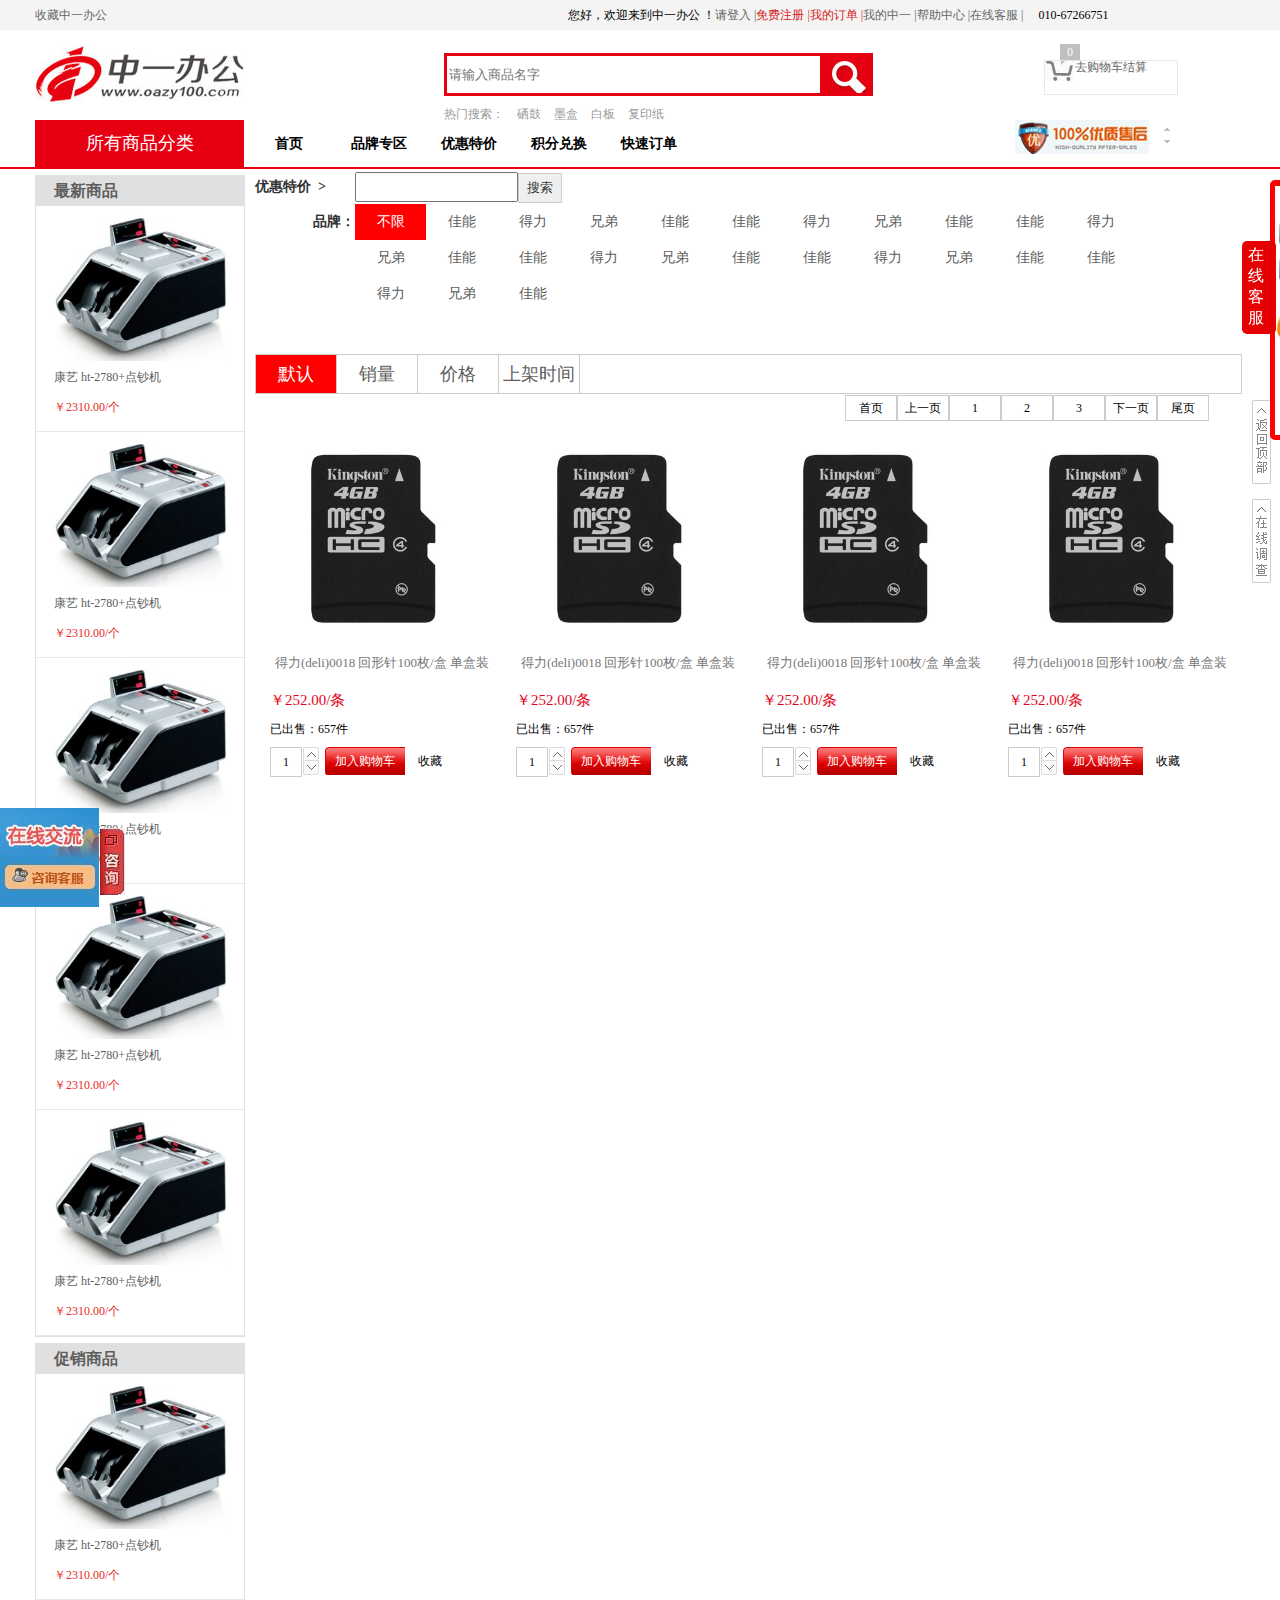
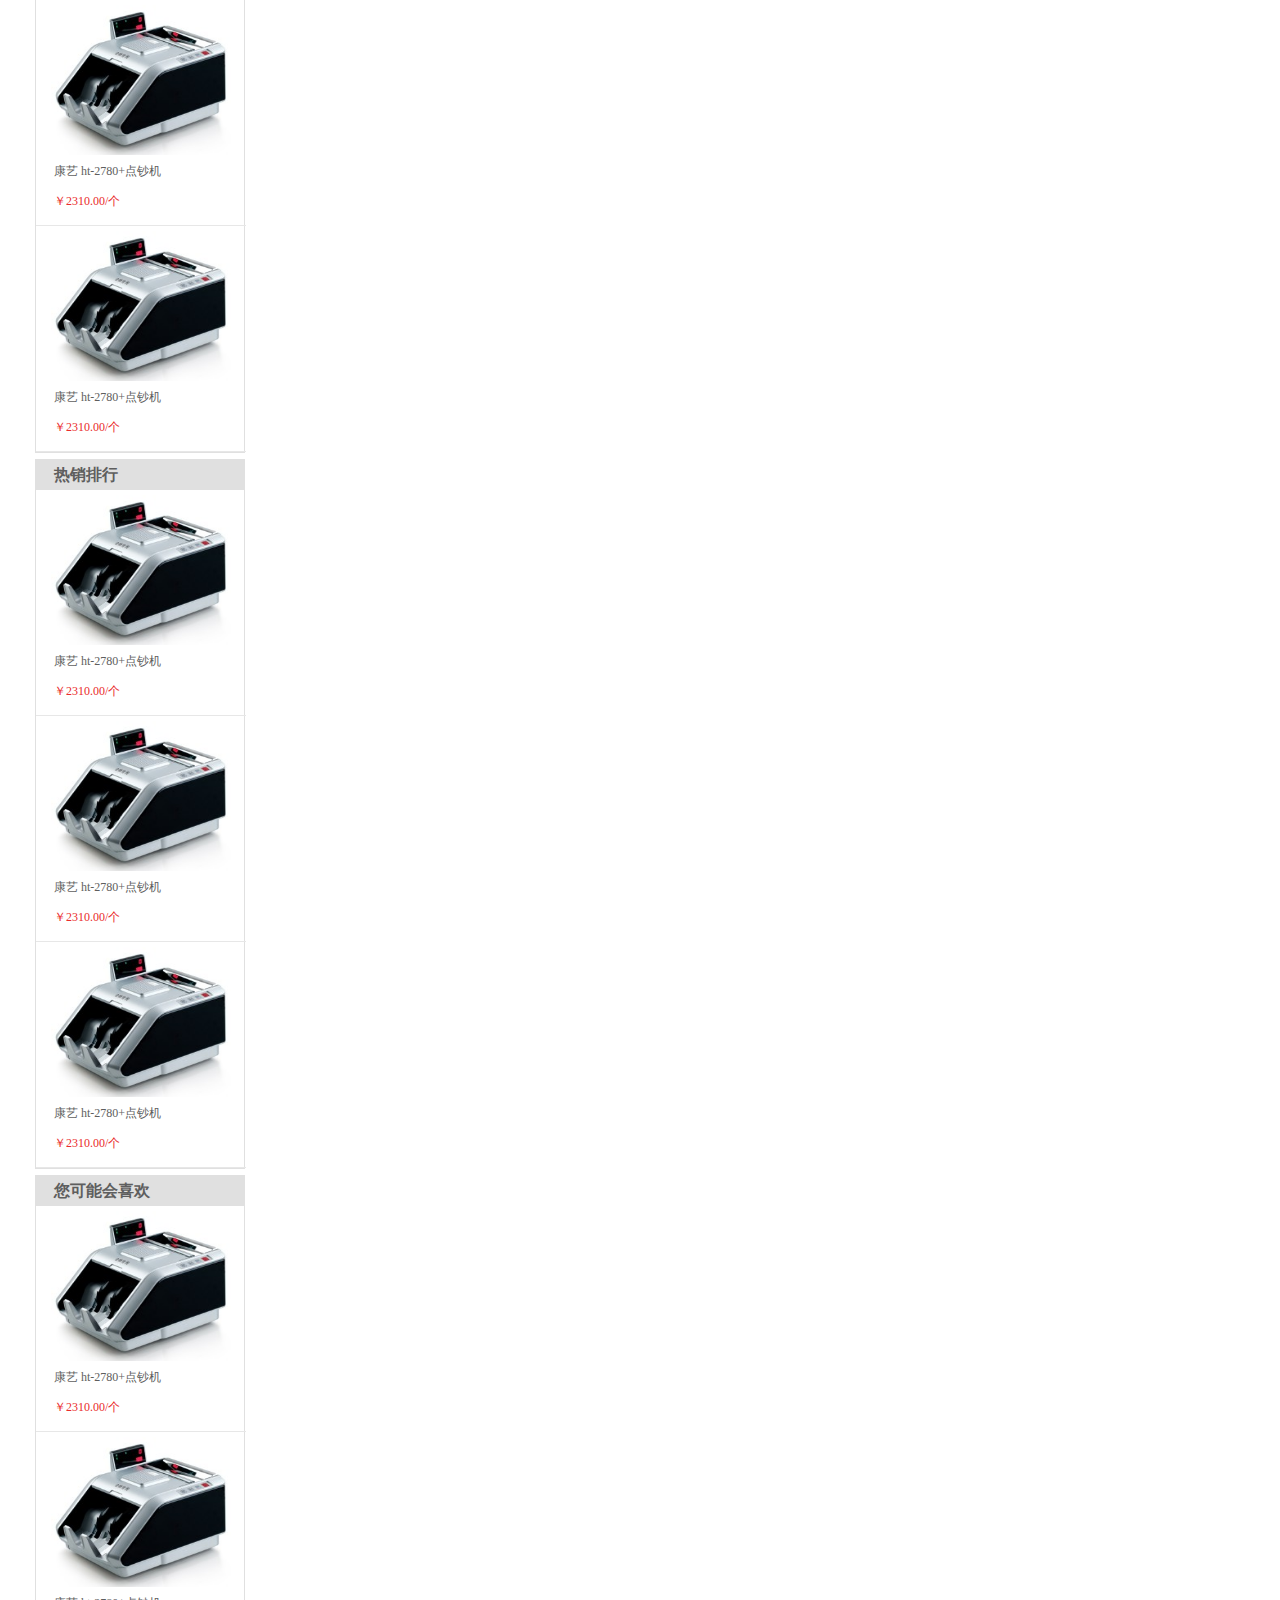
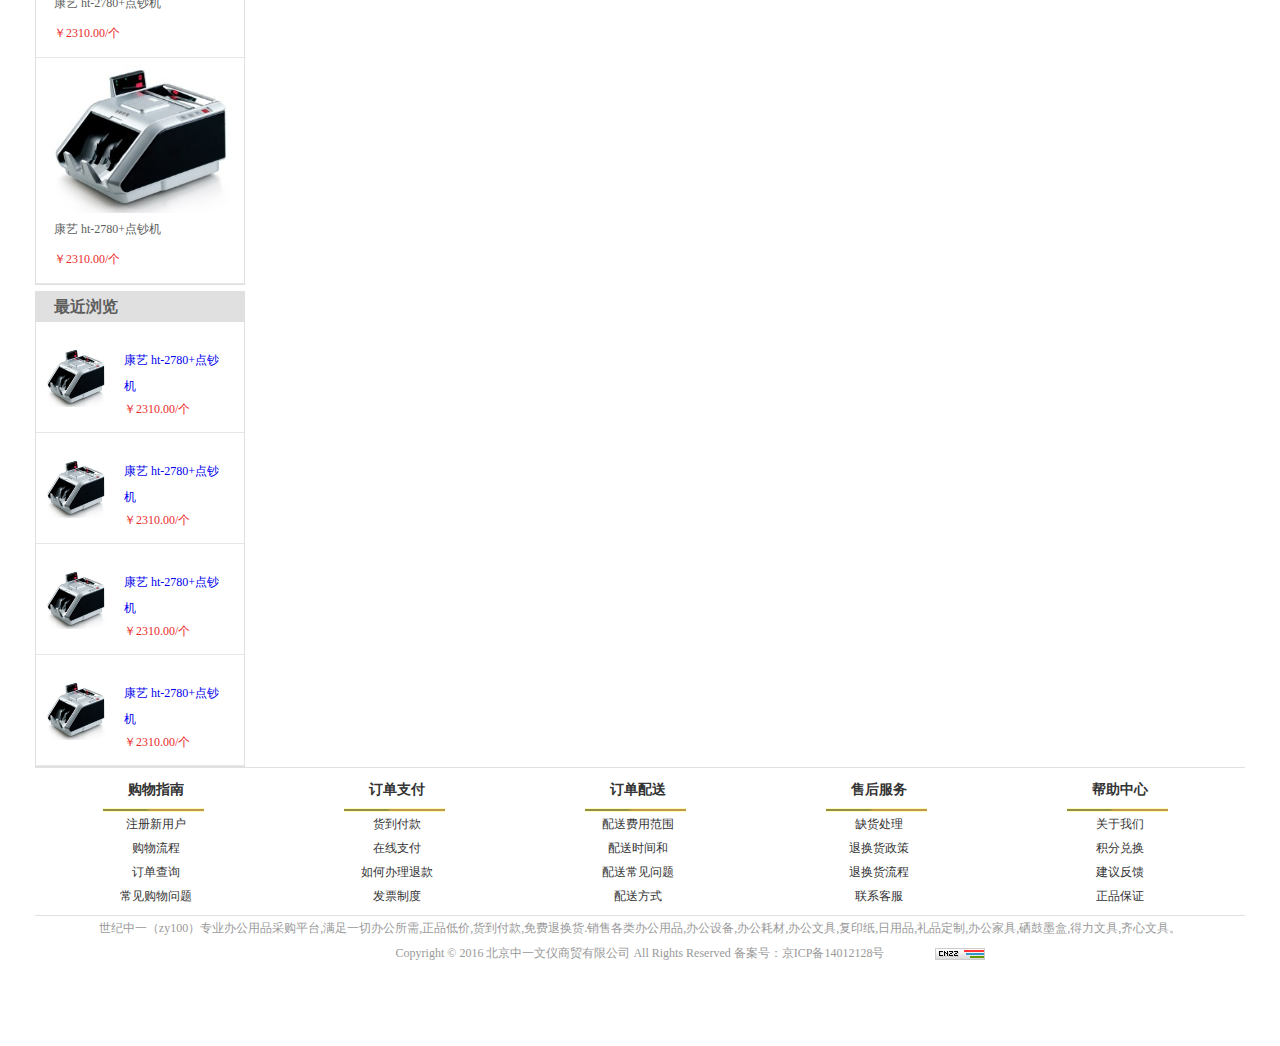
==== src/html/liebiao.html @ 67a82656 "列表页懒加载没写好" ====
<!DOCTYPE html>
<html>
<head>
	<meta charset="UTF-8">
	<title>列表页</title>
	<link rel="stylesheet" type="text/css" href="../css/reset.css"/>
	<link rel="stylesheet" type="text/css" href="../css/liebiao2.css"/>
	
	<link rel="stylesheet" type="text/css" href="../css/commom1.css"/>
	<script src="../js/jquery-1.12.0.js"></script>

	<script src="../js/commom1.js"></script>
	<script src="../js/liebiao2.js"></script>

</head>
<body>
<div class="box1">
	<div class="top">
		<div class="top-left">
			<a href="#">收藏中一办公</a>
		</div>
		<div class="top-right">
			<span>您好，欢迎来到中一办公&nbsp;！</span>
			<div id="dengru">
				<a href="dengru.html">请登入&nbsp;|</a>
				<a class="aa" href="register.html">免费注册&nbsp;|</a>
				<a class="aa" href="#">我的订单&nbsp;|</a>
				<a href="#">我的中一&nbsp;|</a>
				<a href="#">帮助中心&nbsp;|</a>
				<a href="#">在线客服&nbsp;|</a>
				<span>010-67266751</span>
			</div>
		</div>
	</div>
</div>

	<!--头部--hearder = logo + search-->
<div class="box2">
	<div class="header">
		<div class="logo">
			<a href="#"><img src="../img/zy100.com/logo.jpg"/></a>
		</div>
		<div class="serach">
			<div class="serach-input">
				<input type="text" placeholder="请输入商品名字" id="seracher"  />
				<input type="submit" class="serachBtn" value=""/>
				<p>
					热门搜索：
					<a href="#">硒鼓</a>
					<a href="#">墨盒</a>
					<a href="#">白板</a>
					<a href="#">复印纸</a>
				</p>
			</div>
			<div class="car">
				<a href="#">去购物车结算</a>
				<span class="num">0</span>
			</div>
		</div>
	</div>
	
	<div class="daohang">
			<span class="feilei">所有商品分类</span>
			<div class="shouye">
				<ul>
					<li><a href="../index.html">首页</a></li>
					<li><a href="#">品牌专区</a></li>
					<li><a href="liebiao.html">优惠特价</a></li>
					<li><a href="#">积分兑换</a></li>
					<li><a href="#">快速订单</a></li>
				</ul>
			</div>
			<div class="lunbo">
				<div class="lunbotu">
					<ul>
						<li><img src="../img/zy100.com/00001_1393169096.jpg"/></li>
						<li><img src="../img/zy100.com/00002_1393174338.jpg"/></li>
						<li><img src="../img/zy100.com/00003_1393166166.jpg"/></li>
					</ul>
				</div>
				
				<span class="pre"><img src="../css/img/headerscrollT.jpg"></span>
				<span class="next"><img src="../css/img/headerscrollB.jpg"></span>
			</div>
		</p>
	</div>
	</div> 


	<!--<div class="indexList-left">

				<ul class="indexList-min">
					<li><a href="#">办公用品/打印耗材</a></li>
					<li><a href="#">办公文具</a></li>
					<li><a href="#">办公设备</a></li>
					<li><a href="#">电脑/通讯/数码</a></li>
					<li><a href="#">生活日用</a></li>
					<li><a href="#">办公家具</a></li>
					<li><a href="#">体育/美术用品</a></li>
					<li><a href="#">礼品定制</a></li>
				</ul>
				<div class="con" id="con1">
					<div class="goods-con-a">
						<div class="smallBox-bottom">
							<hgroup class="txt">办公用品</hgroup>
							<ul>
								<li>| <a href="#">复印纸</a></li>
								<li>| <a href="#">传真纸</a></li>
								<li>| <a href="#">电脑打印纸</a></li>
								<li>| <a href="#">彩喷纸相片纸</a></li>
								<li>| <a href="#">标贴打印纸</a></li>
								<li>| <a href="#">收银纸/标价纸</a></li>
								<li>| <a href="#">彩色复印纸</a></li>
								<li>| <a href="#">绘图纸</a></li>
								<li>| <a href="#">工程纸</a></li>
								<li>| <a href="#">草图纸/硫酸纸</a></li>
								<li>| <a href="#">铜版纸/白卡纸</a></li>
								<li>| <a href="#">彩激纸</a></li>
							</ul>
						</div>
						<div class="smallBox">
							<hgroup class="txt">墨盒</hgroup>
							<ul>
								<li>| <a href="#">复印纸</a></li>
								<li>| <a href="#">传真纸</a></li>
								<li>| <a href="#">电脑打印纸</a></li>
								<li>| <a href="#">彩喷纸相片纸</a></li>
								<li>| <a href="#">标贴打印纸</a></li>
								<li>| <a href="#">收银纸/标价纸</a></li>
								<li>| <a href="#">彩色复印纸</a></li>
								<li>| <a href="#">绘图纸</a></li>
								<li>| <a href="#">工程纸</a></li>
								<li>| <a href="#">草图纸/硫酸纸</a></li>
								<li>| <a href="#">铜版纸/白卡纸</a></li>
								<li>| <a href="#">彩激纸</a></li>
							</ul>
						</div>
						<div class="smallBox">
							<hgroup class="txt">硒鼓</hgroup>
							<ul>
								<li>| <a href="#">复印纸</a></li>
								<li>| <a href="#">传真纸</a></li>
								<li>| <a href="#">电脑打印纸</a></li>
								<li>| <a href="#">彩喷纸相片纸</a></li>
								<li>| <a href="#">标贴打印纸</a></li>
								<li>| <a href="#">收银纸/标价纸</a></li>
								<li>| <a href="#">彩色复印纸</a></li>
								<li>| <a href="#">绘图纸</a></li>
								<li>| <a href="#">工程纸</a></li>
								<li>| <a href="#">草图纸/硫酸纸</a></li>
								<li>| <a href="#">铜版纸/白卡纸</a></li>
								<li>| <a href="#">彩激纸</a></li>
							</ul>
						</div>
						<div class="smallBox">
							<hgroup class="txt">墨粉</hgroup>
							<ul>
								<li>| <a href="#">复印纸</a></li>
								<li>| <a href="#">传真纸</a></li>
								<li>| <a href="#">电脑打印纸</a></li>
								<li>| <a href="#">彩喷纸相片纸</a></li>
								<li>| <a href="#">标贴打印纸</a></li>
								<li>| <a href="#">收银纸/标价纸</a></li>
								<li>| <a href="#">彩色复印纸</a></li>
								<li>| <a href="#">绘图纸</a></li>
								<li>| <a href="#">工程纸</a></li>
								<li>| <a href="#">草图纸/硫酸纸</a></li>
								<li>| <a href="#">铜版纸/白卡纸</a></li>
								<li>| <a href="#">彩激纸</a></li>
							</ul>
						</div>
						<div class="smallBox">
							<hgroup class="txt">色带/碳带</hgroup>
							<ul>
								<li>| <a href="#">复印纸</a></li>
								<li>| <a href="#">传真纸</a></li>
								<li>| <a href="#">电脑打印纸</a></li>
								<li>| <a href="#">彩喷纸相片纸</a></li>
								<li>| <a href="#">标贴打印纸</a></li>
								<li>| <a href="#">收银纸/标价纸</a></li>
								<li>| <a href="#">彩色复印纸</a></li>
								<li>| <a href="#">绘图纸</a></li>
								<li>| <a href="#">工程纸</a></li>
								<li>| <a href="#">草图纸/硫酸纸</a></li>
								<li>| <a href="#">铜版纸/白卡纸</a></li>
								<li>| <a href="#">彩激纸</a></li>
							</ul>
						</div>
					</div>
					<div class="goods-con-b">
						<dl>
							<dt>推荐品牌</dt>
							<dd><a href="#">鑫乐</a></dd>
						 	<dd><a href="#">高品乐</a></dd>
							<dd><a href="#">百旺</a></dd>
							<dd><a href="#">旗舰</a></dd>
							<dd><a href="#">Doublea A</a></dd>
							<dd><a href="#">佳印</a></dd>
							<dd><a href="#">通立莱</a></dd>
							<dd><a href="#">联想（lenovo）</a></dd>
							<dd><a href="#">松下</a></dd>
							<dd><a href="#">富士施乐</a></dd>
							<dd><a href="#">夏普（SHARP）</a></dd>
							<dd><a href="#">东芝</a></dd>
							<dd><a href="#">理光（Ricoh）</a></dd>
							<dd><a href="#">京瓷（kyocera）</a></dd>
							<dd><a href="#">卡西欧</a></dd>
						</dl>
					</div>
				</div>
				<div class="con" id="con2">
					<div class="goods-con-a">
						<div class="smallBox">
							<hgroup class="txt">书写工具</hgroup>
							<ul>
								<li>| <a href="#">签字笔</a></li>
								<li>| <a href="#">圆珠笔/台笔</a></li>
								<li>| <a href="#">笔芯</a></li>
								<li>| <a href="#">记号笔</a></li>
								<li>| <a href="#">白板笔</a></li>
								<li>| <a href="#">荧光笔</a></li>
								<li>| <a href="#">油漆笔/唛克笔</a></li>
								<li>| <a href="#">铅笔/自动铅笔/铅芯</a></li>
								<li>| <a href="#">绘图笔</a></li>
								<li>| <a href="#">粉笔</a></li>
								<li>| <a href="#">毛笔</a></li>
								<li>| <a href="#">水彩笔/油画棒</a></li>
							</ul>
						</div>
						<div class="smallBox">
							<hgroup class="txt">文件存储</hgroup>
							<ul>
								<li>| <a href="#">资料册</a></li>
								<li>| <a href="#">文件夹</a></li>
								<li>| <a href="#">孔型文件夹</a></li>
								<li>| <a href="#">档案盒</a></li>
								<li>| <a href="#">档案快劳夹</a></li>
								<li>| <a href="#">文件袋/文件套</a></li>
								<li>| <a href="#">11孔文件保护袋</a></li>
								<li>| <a href="#">绘图纸</a></li>
								<li>| <a href="#">工程纸</a></li>
								<li>| <a href="#">草图纸/硫酸纸</a></li>
								<li>| <a href="#">铜版纸/白卡纸</a></li>
								<li>| <a href="#">彩激纸</a></li>
							</ul>
						</div>
						<div class="smallBox">
							<hgroup class="txt">桌面用品</hgroup>
							<ul>
								<li>| <a href="#">计算器</a></li>
								<li>| <a href="#">订书机/起钉器</a></li>
								<li>| <a href="#">电脑打印纸</a></li>
								<li>| <a href="#">彩喷纸相片纸</a></li>
								<li>| <a href="#">标贴打印纸</a></li>
								<li>| <a href="#">收银纸/标价纸</a></li>
								<li>| <a href="#">彩色复印纸</a></li>
								<li>| <a href="#">绘图纸</a></li>
								<li>| <a href="#">工程纸</a></li>
								<li>| <a href="#">草图纸/硫酸纸</a></li>
								<li>| <a href="#">铜版纸/白卡纸</a></li>
								<li>| <a href="#">彩激纸</a></li>
							</ul>
						</div>
						<div class="smallBox">
							<hgroup class="txt">辅助用品</hgroup>
							<ul>
								<li>| <a href="#">胶水胶棒</a></li>
								<li>| <a href="#">传真纸</a></li>
								<li>| <a href="#">电脑打印纸</a></li>
								<li>| <a href="#">彩喷纸相片纸</a></li>
								<li>| <a href="#">标贴打印纸</a></li>
								<li>| <a href="#">收银纸/标价纸</a></li>
								<li>| <a href="#">彩色复印纸</a></li>
								<li>| <a href="#">绘图纸</a></li>
								<li>| <a href="#">工程纸</a></li>
								<li>| <a href="#">草图纸/硫酸纸</a></li>
								<li>| <a href="#">铜版纸/白卡纸</a></li>
								<li>| <a href="#">彩激纸</a></li>
							</ul>
						</div>
						<div class="smallBox">
							<hgroup class="txt">财务用品</hgroup>
							<ul>
								<li>| <a href="#">印台/印油</a></li>
								<li>| <a href="#">传真纸</a></li>
								<li>| <a href="#">电脑打印纸</a></li>
								<li>| <a href="#">彩喷纸相片纸</a></li>
								<li>| <a href="#">标贴打印纸</a></li>
								<li>| <a href="#">收银纸/标价纸</a></li>
								<li>| <a href="#">彩色复印纸</a></li>
								<li>| <a href="#">绘图纸</a></li>
								<li>| <a href="#">工程纸</a></li>
								<li>| <a href="#">草图纸/硫酸纸</a></li>
								<li>| <a href="#">铜版纸/白卡纸</a></li>
								<li>| <a href="#">彩激纸</a></li>
							</ul>
						</div>
					</div>
					<div class="goods-con-b">
						<dl>
							<dt>推荐品牌</dt>
							<dd><a href="#">鑫乐</a></dd>
							<dd><a href="#">高品乐</a></dd>
							<dd><a href="#">百旺</a></dd>
							<dd><a href="#">旗舰</a></dd>
							<dd><a href="#">Doublea A</a></dd>
							<dd><a href="#">佳印</a></dd>
							<dd><a href="#">通立莱</a></dd>
							<dd><a href="#">联想（lenovo）</a></dd>
							<dd><a href="#">松下</a></dd>
							<dd><a href="#">富士施乐</a></dd>
							<dd><a href="#">夏普（SHARP）</a></dd>
							<dd><a href="#">东芝</a></dd>
							<dd><a href="#">理光（Ricoh）</a></dd>
						 	<dd><a href="#">京瓷（kyocera）</a></dd>
							<dd><a href="#">卡西欧</a></dd>
						</dl>
					</div>
				</div>
				<div class="con" id="con3">
					<div class="goods-con-a">
						<div class="smallBox">
							<hgroup class="txt">复印机/传真机</hgroup>
							<ul>
								<li>| <a href="#">复印机</a></li>
								<li>| <a href="#">传真机</a></li>
								
							</ul>
						</div>
						<div class="smallBox">
							<hgroup class="txt">打印设备</hgroup>
							<ul>
								<li>| <a href="#">资料册</a></li>
								<li>| <a href="#">文件夹</a></li>
								<li>| <a href="#">孔型文件夹</a></li>
								<li>| <a href="#">档案盒</a></li>
								<li>| <a href="#">档案快劳夹</a></li>
								
							</ul>
						</div>
						<div class="smallBox">
							<hgroup class="txt">财务行政设备</hgroup>
							<ul>
								<li>| <a href="#">计算器</a></li>
								<li>| <a href="#">订书机/起钉器</a></li>
								<li>| <a href="#">电脑打印纸</a></li>
								<li>| <a href="#">彩喷纸相片纸</a></li>
								<li>| <a href="#">标贴打印纸</a></li>
								<li>| <a href="#">收银纸/标价纸</a></li>
								
							</ul>
						</div>
						<div class="smallBox">
							<hgroup class="txt">印后处理设备</hgroup>
							<ul>
								<li>| <a href="#">胶水胶棒</a></li>
								<li>| <a href="#">传真纸</a></li>
								<li>| <a href="#">电脑打印纸</a></li>
								
							</ul>
						</div>
						<div class="smallBox">
							<hgroup class="txt">装订塑封耗材</hgroup>
							<ul>
								<li>| <a href="#">印台/印油</a></li>
								<li>| <a href="#">传真纸</a></li>
								<li>| <a href="#">电脑打印纸</a></li>
								<li>| <a href="#">彩喷纸相片纸</a></li>
								<li>| <a href="#">标贴打印纸</a></li>
								<li>| <a href="#">收银纸/标价纸</a></li>
								<li>| <a href="#">彩色复印纸</a></li>
								
							</ul>
						</div>
					</div>
					<div class="goods-con-b">
						<dl>
							<dt>推荐品牌</dt>
							<dd><a href="#">鑫乐</a></dd>
							<dd><a href="#">高品乐</a></dd>
							<dd><a href="#">百旺</a></dd>
							<dd><a href="#">旗舰</a></dd>
							<dd><a href="#">Doublea A</a></dd>
							<dd><a href="#">佳印</a></dd>
							<dd><a href="#">佳印</a></dd>
						</dl>
					</div>
				</div>
				<div class="con" id="con4">
					<div class="goods-con-a">
						<div class="smallBox">
							<hgroup class="txt">电脑整机</hgroup>
							<ul>
								<li>| <a href="#">复印机</a></li>
								<li>| <a href="#">传真机</a></li>
								<li>| <a href="#">传真机</a></li>
							</ul>
						</div>
						<div class="smallBox">
							<hgroup class="txt">存储介质</hgroup>
							<ul>
								<li>| <a href="#">资料册</a></li>
								<li>| <a href="#">文件夹</a></li>
								<li>| <a href="#">孔型文件夹</a></li>
								<li>| <a href="#">档案盒</a></li>
							</ul>
						</div>
						<div class="smallBox">
							<hgroup class="txt">电脑周边</hgroup>
							<ul>
								<li>| <a href="#">计算器</a></li>
								<li>| <a href="#">订书机/起钉器</a></li>
								<li>| <a href="#">电脑打印纸</a></li>
								<li>| <a href="#">彩喷纸相片纸</a></li>
								<li>| <a href="#">标贴打印纸</a></li>
								<li>| <a href="#">收银纸/标价纸</a></li>
								<li>| <a href="#">计算器</a></li>
								<li>| <a href="#">订书机/起钉器</a></li>
								<li>| <a href="#">电脑打印纸</a></li>
								<li>| <a href="#">彩喷纸相片纸</a></li>
								<li>| <a href="#">标贴打印纸</a></li>
								<li>| <a href="#">收银纸/标价纸</a></li>
							</ul>
						</div>
						<div class="smallBox">
							<hgroup class="txt">通讯/数码</hgroup>
							<ul>
								<li>| <a href="#">胶水胶棒</a></li>
								<li>| <a href="#">传真纸</a></li>
								<li>| <a href="#">电脑打印纸</a></li>
								
							</ul>
						</div>
						<div class="smallBox">
							<hgroup class="txt">网络产品</hgroup>
							<ul>
								<li>| <a href="#">印台/印油</a></li>
								<li>| <a href="#">传真纸</a></li>
							</ul>
						</div>
					</div>
					<div class="goods-con-b">
						<dl>
							<dt>推荐品牌</dt>
							<dd><a href="#">鑫乐</a></dd>
							<dd><a href="#">高品乐</a></dd>
							<dd><a href="#">百旺</a></dd>
							<dd><a href="#">旗舰</a></dd>
							<dd><a href="#">Doublea A</a></dd>
							<dd><a href="#">佳印</a></dd>
							<dd><a href="#">佳印</a></dd>
						</dl>
					</div>
				</div>
				<div class="con" id="con5">
					<div class="goods-con-a">
						<div class="smallBox">
							<hgroup class="txt">小家电</hgroup>
							<ul>
								<li>| <a href="#">复印机</a></li>
								<li>| <a href="#">传真机</a></li>
								<li>| <a href="#">复印机</a></li>
								<li>| <a href="#">传真机</a></li>
								<li>| <a href="#">复印机</a></li>
							</ul>
						</div>
						<div class="smallBox">
							<hgroup class="txt">日常用品</hgroup>
							<ul>
								<li>| <a href="#">资料册</a></li>
								<li>| <a href="#">文件夹</a></li>
								<li>| <a href="#">孔型文件夹</a></li>
								<li>| <a href="#">档案盒</a></li>
								<li>| <a href="#">档案快劳夹</a></li>
								<li>| <a href="#">资料册</a></li>
								<li>| <a href="#">文件夹</a></li>
								<li>| <a href="#">孔型文件夹</a></li>
								<li>| <a href="#">档案盒</a></li>
								<li>| <a href="#">档案快劳夹</a></li>
							</ul>
						</div>
						<div class="smallBox">
							<hgroup class="txt">清洁用品</hgroup>
							<ul>
								<li>| <a href="#">计算器</a></li>
								<li>| <a href="#">订书机/起钉器</a></li>
								<li>| <a href="#">电脑打印纸</a></li>
								<li>| <a href="#">彩喷纸相片纸</a></li>
								<li>| <a href="#">标贴打印纸</a></li>
								<li>| <a href="#">收银纸/标价纸</a></li>
								
							</ul>
						</div>
						<div class="smallBox">
							<hgroup class="txt">生活用品</hgroup>
							<ul>
								<li>| <a href="#">胶水胶棒</a></li>
								<li>| <a href="#">传真纸</a></li>
								<li>| <a href="#">电脑打印纸</a></li>
								<li>| <a href="#">胶水胶棒</a></li>
								<li>| <a href="#">传真纸</a></li>
								<li>| <a href="#">电脑打印纸</a></li>
							</ul>
						</div>
						<div class="smallBox">
							<hgroup class="txt">食品饮料</hgroup>
							<ul>
								<li>| <a href="#">印台/印油</a></li>
								<li>| <a href="#">传真纸</a></li>
								<li>| <a href="#">电脑打印纸</a></li>
								<li>| <a href="#">彩喷纸相片纸</a></li>
								<li>| <a href="#">标贴打印纸</a></li>
							</ul>
						</div>
					</div>
					<div class="goods-con-b">
						<dl>
							<dt>推荐品牌</dt>
							<dd><a href="#">鑫乐</a></dd>
							<dd><a href="#">高品乐</a></dd>
							<dd><a href="#">百旺</a></dd>
							<dd><a href="#">旗舰</a></dd>
							<dd><a href="#">Doublea A</a></dd>
							<dd><a href="#">佳印</a></dd>
							<dd><a href="#">佳印</a></dd>
						</dl>
					</div>
				</div>
				<div class="con" id="con6">
					<div class="goods-con-a">
						<div class="smallBox">
							<hgroup class="txt">存储柜</hgroup>
							<ul>
								<li>| <a href="#">复印机</a></li>
								<li>| <a href="#">传真机</a></li>
								<li>| <a href="#">复印机</a></li>
								<li>| <a href="#">传真机</a></li>
								<li>| <a href="#">复印机</a></li>
								<li>| <a href="#">传真机</a></li>
							</ul>
						</div>
						<div class="smallBox">
							<hgroup class="txt">保险柜</hgroup>
							<ul>
								<li>| <a href="#">资料册</a></li>
							</ul>
						</div>
						<div class="smallBox">
							<hgroup class="txt">办公桌台</hgroup>
							<ul>
								<li>| <a href="#">计算器</a></li>
								<li>| <a href="#">订书机/起钉器</a></li>
								<li>| <a href="#">电脑打印纸</a></li>
								<li>| <a href="#">彩喷纸相片纸</a></li>
							</ul>
						</div>
					</div>
					<div class="goods-con-b">
						<dl>
							<dt>推荐品牌</dt>
						</dl>
					</div>
				</div>
				<div class="con" id="con7">
					<div class="goods-con-a">
						<div class="smallBox">
							<hgroup class="txt">体育用品</hgroup>
							<ul>
								<li>| <a href="#">复印机</a></li>
								<li>| <a href="#">传真机</a></li>
								<li>| <a href="#">复印机</a></li>
								<li>| <a href="#">传真机</a></li>
								<li>| <a href="#">复印机</a></li>
								<li>| <a href="#">传真机</a></li>
							</ul>
						</div>
					</div>
					<div class="goods-con-b">
						<dl>
							<dt>推荐品牌</dt>
						</dl>
					</div>
				</div>
				<div class="con" id="con8">
					<div class="goods-con-a">
						
							<p>文具本册</p>
							<p>礼品套装</p>
							<p>创意促销</p>
							<p>工艺礼品</p>
					</div>
					<div class="goods-con-b">
						<dl>
							<dt>推荐品牌</dt>
						</dl>
					</div>
				</div>


		</div>-->
	
<div class="lb-main">
		<!-- 左侧 -->
		<div class="lb-left">
			<div class="zxsp">
				<span class="zxsp-txt">最新商品</span>
				<ul class="shopImg">
					<li>
						<a href="#"><img src="../img/zy100.com/1407739309.jpg"/></a>
						<span class="textt"><a href="#">康艺 ht-2780+点钞机</a></span>
						<span class="numbe">￥2310.00/个</span>
					</li>
				</ul>
				<ul class="shopImg">
					<li>
						<a href="#"><img src="../img/zy100.com/1407739309.jpg"/></a>
						<span class="textt"><a href="#">康艺 ht-2780+点钞机</a></span>
						<span class="numbe">￥2310.00/个</span>
					</li>
				</ul>
				<ul class="shopImg">
					<li>
						<a href="#"><img src="../img/zy100.com/1407739309.jpg"/></a>
						<span class="textt"><a href="#">康艺 ht-2780+点钞机</a></span>
						<span class="numbe">￥2310.00/个</span>
					</li>
				</ul>
				<ul class="shopImg">
					<li>
						<a href="#"><img src="../img/zy100.com/1407739309.jpg"/></a>
						<span class="textt"><a href="#">康艺 ht-2780+点钞机</a></span>
						<span class="numbe">￥2310.00/个</span>
					</li>
				</ul>
				<ul class="shopImg">
					<li>
						<a href="#"><img src="../img/zy100.com/1407739309.jpg"/></a>
						<span class="textt"><a href="#">康艺 ht-2780+点钞机</a></span>
						<span class="numbe">￥2310.00/个</span>
					</li>
				</ul>
			</div>
			<div class="zxsp">
				<span class="zxsp-txt">促销商品</span>
				<ul class="shopImg">
					<li>
						<a href="#"><img src="../img/zy100.com/1407739309.jpg"/></a>
						<span class="textt"><a href="#">康艺 ht-2780+点钞机</a></span>
						<span class="numbe">￥2310.00/个</span>
					</li>
				</ul>
				<ul class="shopImg">
					<li>
						<a href="#"><img src="../img/zy100.com/1407739309.jpg"/></a>
						<span class="textt"><a href="#">康艺 ht-2780+点钞机</a></span>
						<span class="numbe">￥2310.00/个</span>
					</li>
				</ul>
				<ul class="shopImg">
					<li>
						<a href="#"><img src="../img/zy100.com/1407739309.jpg"/></a>
						<span class="textt"><a href="#">康艺 ht-2780+点钞机</a></span>
						<span class="numbe">￥2310.00/个</span>
					</li>
				</ul>
			</div>
			<div class="zxsp">
				<span class="zxsp-txt">热销排行</span>
				<ul class="shopImg">
					<li>
						<a href="#"><img src="../img/zy100.com/1407739309.jpg"/></a>
						<span class="textt"><a href="#">康艺 ht-2780+点钞机</a></span>
						<span class="numbe">￥2310.00/个</span>
					</li>
				</ul>
				<ul class="shopImg">
					<li>
						<a href="#"><img src="../img/zy100.com/1407739309.jpg"/></a>
						<span class="textt"><a href="#">康艺 ht-2780+点钞机</a></span>
						<span class="numbe">￥2310.00/个</span>
					</li>
				</ul>
				<ul class="shopImg">
					<li>
						<a href="#"><img src="../img/zy100.com/1407739309.jpg"/></a>
						<span class="textt"><a href="#">康艺 ht-2780+点钞机</a></span>
						<span class="numbe">￥2310.00/个</span>
					</li>
				</ul>
			</div>
			<div class="zxsp">
				<span class="zxsp-txt">您可能会喜欢</span>
				<ul class="shopImg">
					<li>
						<a href="#"><img src="../img/zy100.com/1407739309.jpg"/></a>
						<span class="textt"><a href="#">康艺 ht-2780+点钞机</a></span>
						<span class="numbe">￥2310.00/个</span>
					</li>
				</ul>
				<ul class="shopImg">
					<li>
						<a href="#"><img src="../img/zy100.com/1407739309.jpg"/></a>
						<span class="textt"><a href="#">康艺 ht-2780+点钞机</a></span>
						<span class="numbe">￥2310.00/个</span>
					</li>
				</ul>
				<ul class="shopImg">
					<li>
						<a href="#"><img src="../img/zy100.com/1407739309.jpg"/></a>
						<span class="textt"><a href="#">康艺 ht-2780+点钞机</a></span>
						<span class="numbe">￥2310.00/个</span>
					</li>
				</ul>
			</div>
			<div class="zxsp">
				<span class="zxsp-txt">最近浏览</span>
				<ul class="liulan">
					<li>
						<a href="#"><img src="../img/zy100.com/1407739309.jpg"/></a>
						<span class="liulan-txt"><a href="#">康艺 ht-2780+点钞机</a></span>
						<span class="liulan-jiage">￥2310.00/个</span>
					</li>
					<li>
						<a href="#"><img src="../img/zy100.com/1407739309.jpg"/></a>
						<span class="liulan-txt"><a href="#">康艺 ht-2780+点钞机</a></span>
						<span class="liulan-jiage">￥2310.00/个</span>
					</li>
					<li>
						<a href="#"><img src="../img/zy100.com/1407739309.jpg"/></a>
						<span class="liulan-txt"><a href="#">康艺 ht-2780+点钞机</a></span>
						<span class="liulan-jiage">￥2310.00/个</span>
					</li>
					<li>
						<a href="#"><img src="../img/zy100.com/1407739309.jpg"/></a>
						<span class="liulan-txt"><a href="#">康艺 ht-2780+点钞机</a></span>
						<span class="liulan-jiage">￥2310.00/个</span>
					</li>
				</ul>
			</div>
		</div>
		<div class="louti-rigth">
			<div class="tejia-pinpai">
				<div class="yhtj">
					<h3>优惠特价&nbsp; > </h3>
					<input class="kong" type="text"><input class="sousuo" type="submit" value="搜索">
				</div>
				<div class="brand">
					<h3>品牌：</h3>
					<ul class="jianeng">
						<li class="active"><a href="#">不限</a></li>
						<li><a href="#">佳能</a></li>
						<li><a href="#">得力</a></li>
						<li><a href="#">兄弟</a></li>
						<li><a href="#">佳能</a></li>
						<li><a href="#">佳能</a></li>
						<li><a href="#">得力</a></li>
						<li><a href="#">兄弟</a></li>
						<li><a href="#">佳能</a></li>
						<li><a href="#">佳能</a></li>
						<li><a href="#">得力</a></li>
						<li><a href="#">兄弟</a></li>
						<li><a href="#">佳能</a></li>
						<li><a href="#">佳能</a></li>
						<li><a href="#">得力</a></li>
						<li><a href="#">兄弟</a></li>
						<li><a href="#">佳能</a></li>
						<li><a href="#">佳能</a></li>
						<li><a href="#">得力</a></li>
						<li><a href="#">兄弟</a></li>
						<li><a href="#">佳能</a></li>
						<li><a href="#">佳能</a></li>
						<li><a href="#">得力</a></li>
						<li><a href="#">兄弟</a></li>
						<li><a href="#">佳能</a></li>
						
					</ul>
				</div>
				<dl class="moren">
					<dd class="dd">默认</dd>
					<dd>销量</dd>
					<dd>价格</dd>
					<dd>上架时间</dd>
				</dl>
			</div>
		<!--商品列表部分 万能清楚浮动 -->
			<ul class="louti-allImg clearfix">
				<li class="two">
					<a href="#" class="three">
						<img src="../img/zy100.com/00012_1411116605.jpg">
					</a>
					<a class="namee" href="#">得力(deli)0018 回形针100枚/盒 单盒装</a>
					<p class="price">￥252.00/条</p>
					<span class="sale">已出售：657件</span>
					<p>
						<span class="sl">1</span>
						<span class="jia"><img class="add" src="../css/img/btn5.jpg"/><img class="jian" src="../css/img/btn6.jpg"/>
						</span>
						<div class="goumai">
							<span class="buy">加入购物车</span>
							<span class="jiaru"><a href="#">收藏</a></span>
						</div>
					</p>
				</li>
				<li class="two">
					<a href="#" class="three">
					<img src="../img/zy100.com/00012_1411116605.jpg">
					</a>
					<a class="namee" href="#">得力(deli)0018 回形针100枚/盒 单盒装</a>
					<p class="price">￥252.00/条</p>
					<span class="sale">已出售：657件</span>
					<p>
						<span class="sl">1</span>
						<span class="jia"><img class="add" src="../css/img/btn5.jpg"/><img class="jian" src="../css/img/btn6.jpg"/>
						</span>
						<div class="goumai">
							<span class="buy">加入购物车</span>
							<span class="jiaru"><a href="#">收藏</a></span>
						</div>
					</p>
				</li>
				<li class="two">
					<a href="#" class="three">
					<img src="../img/zy100.com/00012_1411116605.jpg">
					</a>
					<a class="namee" href="#">得力(deli)0018 回形针100枚/盒 单盒装</a>
					<p class="price">￥252.00/条</p>
					<span class="sale">已出售：657件</span>
					<p>
						<span class="sl">1</span>
						<span class="jia"><img class="add" src="../css/img/btn5.jpg"/><img class="jian" src="../css/img/btn6.jpg"/>
						</span>
						<div class="goumai">
							<span class="buy">加入购物车</span>
							<span class="jiaru"><a href="#">收藏</a></span>
						</div>
					</p>
				</li>
				<li class="two">
					<a href="#" class="three">
					<img src="../img/zy100.com/00012_1411116605.jpg">
					</a>
					<a class="namee" href="#">得力(deli)0018 回形针100枚/盒 单盒装</a>
					<p class="price">￥252.00/条</p>
					<span class="sale">已出售：657件</span>
					<p>
						<span class="sl">1</span>
						<span class="jia"><img class="add" src="../css/img/btn5.jpg"/><img class="jian" src="../css/img/btn6.jpg"/>
						</span>
						<div class="goumai">
							<span class="buy">加入购物车</span>
							<span class="jiaru"><a href="#">收藏</a></span>
						</div>
					</p>
				</li>
				<!-- <li class="two">
					<a href="#" class="three">
					<img src="../img/zy100.com/00012_1411116605.jpg">
					</a>
					<a class="namee" href="">得力(deli)0018 回形针100枚/盒 单盒装</a>
					<p class="price">￥252.00/条</p>
					<span class="sale">已出售：657件</span>
					<p>
						<span class="sl">1</span>
						<span class="jia"><img class="add" src="../css/img/btn5.jpg"/><img class="jian" src="../css/img/btn6.jpg"/>
						</span>
						<div class="goumai">
							<span class="buy">加入购物车</span>
							<span class="jiaru"><a href="#">收藏</a></span>
						</div>
					</p>
				</li>
				<li class="two">
					<a href="#" class="three">
					<img src="../img/zy100.com/00012_1411116605.jpg">
					</a>
					<a class="namee" href="">得力(deli)0018 回形针100枚/盒 单盒装</a>
					<p class="price">￥252.00/条</p>
					<span class="sale">已出售：657件</span>
					<p>
						<span class="sl">1</span>
						<span class="jia"><img class="add" src="../css/img/btn5.jpg"/><img class="jian" src="../css/img/btn6.jpg"/>
						</span>
						<div class="goumai">
							<span class="buy">加入购物车</span>
							<span class="jiaru"><a href="#">收藏</a></span>
						</div>
					</p>
				</li>
				<li class="two">
					<a href="#" class="three">
					<img src="../img/zy100.com/00012_1411116605.jpg">
					</a>
					<a class="namee" href="">得力(deli)0018 回形针100枚/盒 单盒装</a>
					<p class="price">￥252.00/条</p>
					<span class="sale">已出售：657件</span>
					<p>
						<span class="sl">1</span>
						<span class="jia"><img class="add" src="../css/img/btn5.jpg"/><img class="jian" src="../css/img/btn6.jpg"/>
						</span>
						<div class="goumai">
							<span class="buy">加入购物车</span>
							<span class="jiaru"><a href="#">收藏</a></span>
						</div>
					</p>
				</li>
				<li class="two">
					<a href="#" class="three">
					<img src="../img/zy100.com/00012_1411116605.jpg">
					</a>
					<a class="namee" href="">得力(deli)0018 回形针100枚/盒 单盒装</a>
					<p class="price">￥252.00/条</p>
					<span class="sale">已出售：657件</span>
					<p>
						<span class="sl">1</span>
						<span class="jia"><img class="add" src="../css/img/btn5.jpg"/><img class="jian" src="../css/img/btn6.jpg"/>
						</span>
						<div class="goumai">
							<span class="buy">加入购物车</span>
							<span class="jiaru"><a href="#">收藏</a></span>
						</div>
					</p>
				</li>
				<li class="two">
					<a href="#" class="three">
					<img src="../img/zy100.com/00012_1411116605.jpg">
					</a>
					<a class="namee" href="">得力(deli)0018 回形针100枚/盒 单盒装</a>
					<p class="price">￥252.00/条</p>
					<span class="sale">已出售：657件</span>
					<p>
						<span class="sl">1</span>
						<span class="jia"><img class="add" src="../css/img/btn5.jpg"/><img class="jian" src="../css/img/btn6.jpg"/>
						</span>
						<div class="goumai">
							<span class="buy">加入购物车</span>
							<span class="jiaru"><a href="#">收藏</a></span>
						</div>
					</p>
				</li>
				<li class="two">
					<a href="#" class="three">
					<img src="../img/zy100.com/00012_1411116605.jpg">
					</a>
					<a class="namee" href="">得力(deli)0018 回形针100枚/盒 单盒装</a>
					<p class="price">￥252.00/条</p>
					<span class="sale">已出售：657件</span>
					<p>
						<span class="sl">1</span>
						<span class="jia"><img class="add" src="../css/img/btn5.jpg"/><img class="jian" src="../css/img/btn6.jpg"/>
						</span>
						<div class="goumai">
							<span class="buy">加入购物车</span>
							<span class="jiaru"><a href="#">收藏</a></span>
						</div>
					</p>
				</li>
				<li class="two">
					<a href="#" class="three">
					<img src="../img/zy100.com/00012_1411116605.jpg">
					</a>
					<a class="namee" href="">得力(deli)0018 回形针100枚/盒 单盒装</a>
					<p class="price">￥252.00/条</p>
					<span class="sale">已出售：657件</span>
					<p>
						<span class="sl">1</span>
						<span class="jia"><img class="add" src="../css/img/btn5.jpg"/><img class="jian" src="../css/img/btn6.jpg"/>
						</span>
						<div class="goumai">
							<span class="buy">加入购物车</span>
							<span class="jiaru"><a href="#">收藏</a></span>
						</div>
					</p>
				</li>
				<li class="two">
					<a href="#" class="three">
					<img src="../img/zy100.com/00012_1411116605.jpg">
					</a>
					<a class="namee" href="">得力(deli)0018 回形针100枚/盒 单盒装</a>
					<p class="price">￥252.00/条</p>
					<span class="sale">已出售：657件</span>
					<p>
						<span class="sl">1</span>
						<span class="jia"><img class="add" src="../css/img/btn5.jpg"/><img class="jian" src="../css/img/btn6.jpg"/>
						</span>
						<div class="goumai">
							<span class="buy">加入购物车</span>
							<span class="jiaru"><a href="#">收藏</a></span>
						</div>
					</p>
				</li>
				<li class="two">
					<a href="#" class="three">
					<img src="../img/zy100.com/00012_1411116605.jpg">
					</a>
					<a class="namee" href="">得力(deli)0018 回形针100枚/盒 单盒装</a>
					<p class="price">￥252.00/条</p>
					<span class="sale">已出售：657件</span>
					<p>
						<span class="sl">1</span>
						<span class="jia"><img class="add" src="../css/img/btn5.jpg"/><img class="jian" src="../css/img/btn6.jpg"/>
						</span>
						<div class="goumai">
							<span class="buy">加入购物车</span>
							<span class="jiaru"><a href="#">收藏</a></span>
						</div>
					</p>
				</li>
				<li class="two">
					<a href="#" class="three">
					<img src="../img/zy100.com/00012_1411116605.jpg">
					</a>
					<a class="namee" href="">得力(deli)0018 回形针100枚/盒 单盒装</a>
					<p class="price">￥252.00/条</p>
					<span class="sale">已出售：657件</span>
					<p>
						<span class="sl">1</span>
						<span class="jia"><img class="add" src="../css/img/btn5.jpg"/><img class="jian" src="../css/img/btn6.jpg"/>
						</span>
						<div class="goumai">
							<span class="buy">加入购物车</span>
							<span class="jiaru"><a href="#">收藏</a></span>
						</div>
					</p>
				</li>
				<li class="two">
					<a href="#" class="three">
					<img src="../img/zy100.com/00012_1411116605.jpg">
					</a>
					<a class="namee" href="">得力(deli)0018 回形针100枚/盒 单盒装</a>
					<p class="price">￥252.00/条</p>
					<span class="sale">已出售：657件</span>
					<p>
						<span class="sl">1</span>
						<span class="jia"><img class="add" src="../css/img/btn5.jpg"/><img class="jian" src="../css/img/btn6.jpg"/>
						</span>
						<div class="goumai">
							<span class="buy">加入购物车</span>
							<span class="jiaru"><a href="#">收藏</a></span>
						</div>
					</p>
				</li>
				<li class="two">
					<a href="#" class="three">
					<img src="../img/zy100.com/00012_1411116605.jpg">
					</a>
					<a class="namee" href="">得力(deli)0018 回形针100枚/盒 单盒装</a>
					<p class="price">￥252.00/条</p>
					<span class="sale">已出售：657件</span>
					<p>
						<span class="sl">1</span>
						<span class="jia"><img class="add" src="../css/img/btn5.jpg"/><img class="jian" src="../css/img/btn6.jpg"/>
						</span>
						<div class="goumai">
							<span class="buy">加入购物车</span>
							<span class="jiaru"><a href="#">收藏</a></span>
						</div>
					</p>
				</li> -->
			</ul>
		</div>
		<div class="fanye">
			<ul>
				<li>首页</li>
				<li>上一页</li>
				<li>1</li>
				<li>2</li>
				<li>3</li>
				<li>下一页</li>
				<li>尾页</li>
			</ul>
		</div>
</div>

<div class="footer">
	<div class="serviceList">
		<dl>
			<dt>购物指南</dt>
			<img src="../img/zy100.com/green.JPG">
			<dd><a href="#">注册新用户</a></dd>
			<dd><a href="#">购物流程</a></dd>
			<dd><a href="#">订单查询</a></dd>
			<dd><a href="#">常见购物问题</a></dd>
		</dl>
		<dl>
			<dt>订单支付</dt>
			<img src="../img/zy100.com/green.JPG">
			<dd><a href="#">货到付款</a></dd>
			<dd><a href="#">在线支付</a></dd>
			<dd><a href="#">如何办理退款</a></dd>
			<dd><a href="#">发票制度</a></dd>
		</dl>
		
		<dl>
			<dt>订单配送</dt>
			<img src="../img/zy100.com/green.JPG">
			<dd><a href="#">配送费用范围</a></dd>
			<dd><a href="#">配送时间和</a></dd>
			<dd><a href="#">配送常见问题</a></dd>
			<dd><a href="#">配送方式</a></dd>
		</dl>
		<dl>
			<dt>售后服务</dt>
			<img src="../img/zy100.com/green.JPG">
			<dd><a href="#">缺货处理</a></dd>
			<dd><a href="#">退换货政策</a></dd>
			<dd><a href="#">退换货流程</a></dd>
			<dd><a href="#">联系客服</a></dd>
		</dl>
		<dl>
			<dt>帮助中心</dt>
			<img src="../img/zy100.com/green.JPG">
			<dd><a href="#">关于我们</a></dd>
			<dd><a href="#">积分兑换</a></dd>
			<dd><a href="#">建议反馈</a></dd>
			<dd><a href="#">正品保证</a></dd>
		</dl>
	</div>
	<div class="footer-bottom">
		<p>世纪中一（zy100）专业办公用品采购平台,满足一切办公所需,正品低价,货到付款,免费退换货.销售各类办公用品,办公设备,办公耗材,办公文具,复印纸,日用品,礼品定制,办公家具,硒鼓墨盒,得力文具,齐心文具。</p>
		<p>Copyright © 2016 北京中一文仪商贸有限公司 All Rights Reserved 备案号：京ICP备14012128号<img src="../img/zy100.com/00105_pic.gif"/></p>
	</div>

</div>
<div class="service" >
		<div class="box-min">
			<span>在线客服</span>
			<p class="red">上班时间</p>
			<p class="pink">9:00-18:00</p>
			<p class="red">在线客服</p>
			<p><img src="../css/img/qq.JPG">1486839115</p>
			<p><img src="../css/img/qq.JPG">3252756593</p>
			<p class="red">热线电话</p>
			<p class="pink"><img src="../css/img/phone.JPG">010-67266715</p>
		</div>

</div>
	
	
<div class="goTopBtn">
		<span class="Top"><img src="../img/zy100.com/00103_return_t.jpg"></span>
		<span class="diaocha"><img src="../img/zy100.com/00104_zxdc.jpg"></span>
	</div>
<div class="zixun">	
		<span class="btn">
			<img src="../img/zy100.com/2.jpg">
		</span>
		<div class="btnImg">
		<a href="#"><img src="../img/zy100.com/zxjl.jpg"></a>
	</div>

</body>
</html>
---- src/css/liebiao2.css ----
/*.main{
	width: 1210px;
	margin: 0 auto;
	overflow: hidden;
	border-bottom: 1px solid #cdcdcd;
	position: relative;
}*/
/*列表广告*/
/*.indexListBanner{
	width: 1210px;
	margin:0 auto;
	height: 317px;
}*/
/*打印耗材*/
/*.indexListBanner .indexList-left .indexList-min{
	width: 207px;
	height: 312px;
	padding-top: 5px;
	background: #e84848;
	border-left: 2px solid #e70012;
	z-index: 100;
}
.indexListBanner .indexList-left .indexList-min li{
	width: 209px;height: 38px;float: left;
}
.indexListBanner .indexList-left .indexList-min li a{
	display: block;height: 36px;line-height: 36px;width: 170px;
	float: right;padding-left: 40px;font-size: 14px;color: #fff;
}
.indexListBanner .indexList-left .indexList-min li a:hover{
	color: #e70012;background: white;
	
}
.indexListBanner .indexList-left .indexList-min li:hover{border-left:2px solid #e84848;}*/

/*划过才显示的列表,大盒子 */  
/*.indexListBanner .indexList-left .con{
	left: 210px;
	top: 0px;
	width: 675px;
	padding: 5px 0 20px 0;
	background: #fff;
	z-index: 300;
	overflow: hidden;
	position: absolute;
	display: none;
}
#con3 { top: 20px;}
#con4 { top: 40px;}
#con5 { top: 60px;}
#con6 { top: 100px;}
#con7 { top: 170px;}
#con8 { top: 190px;}
.indexListBanner .indexList-left .con .smallBox{
 	width: 530px;overflow: hidden;
}
.smallBox-bottom { width: 530px; }
.indexListBanner .indexList-left .con .txt{
 	width: 78px;float: left;text-align: center;color: #e70012;
 	font-weight: bold;
 	padding-top: 7px;
 }
 .goods-con-a p { width: 490px;color: #e70012;
 	font-weight: bold;
 	padding-top: 7px;padding-left: 40px;}
.indexListBanner .indexList-left .con ul{
 	width: 420px;
 	float: left;
 	overflow: hidden;
 	padding: 10px;
 }
.indexListBanner .indexList-left .con ul li{
	float: left;line-height: 24px;padding: 0 10px;color#000000;

}
.indexListBanner .indexList-left .con ul li a{
	color:#000000;display:inline-block;white-space:nowrap;
	padding-left: 5px;
}
.indexListBanner .indexList-left .con ul li a:hover{
	color: #e70012;
}*/
	/*推荐品牌*/
/*.indexListBanner .indexList-left .con dl{
	margin-top:10px;line-height: 24px;
	float: left;;width: 129px;
	text-align: center;
}
.indexListBanner .indexList-left .con dl dt{
	color: #4b4645;font-weight: bold;
}
.indexListBanner .indexList-left .con dl dt a{
	color: #000;
}
.indexListBanner .indexList-left .con .goods-con-a{
	float:left;border-right: 1px solid #CCC;
}
.indexListBanner .indexList-left .con .goods-con-b{
	width: 129px;height: auto;float: left;min-height: 120px;
}*/

/*------列表（左右）最新商品。优惠特价-----*/
.lb-main{width:1210px;height: 100%;margin: 0 auto;position:relative;}
.lb-left{width: 210px;float: left;display: block;}
.zxsp{border:1px solid #e0e0e0;margin-top:6px;}
.zxsp-txt{
	display: block;
	width: 210;height:30px;
	background-color: #e0e0e0;
	line-height: 30px;
	text-align: left;
	color: #5e5e5e;
	font-weight: bold;
	font-size: 16px;
	padding-left: 18px;
	}
.shopImg{margin-top: 5px;}
.shopImg li{width: 210px;height: 220px;border-bottom: 1px solid #E7E7E7;}
.shopImg li img{width: 180px;height: 150px;margin: 2px 15px;}
.textt a{height:22px ;color: #5e5e5e;padding-left: 18px;padding-top: 8px;display: block;}
.shopImg .numbe{height: 22px;color:#ea2c2c;padding-left:18px;padding-top: 8px;display: block;}
/* 最近浏览*/
.liulan{width:210;height: 100%;}
.liulan li{width:210;height: 100px;margin-top:10px;border-bottom: 1px solid #E7E7E7;} 
.liulan a img{width: 60px;height: 60px;padding:15px 0 15px 10px;display: block;float: left;}
.liulan-txt{width: 100px;height: 46px;line-height: 26px;padding:15px 20px 0 0;display: block;float: right;}
.liulan-jiage{width:100px ;height: 22px;color:#ea2c2c;display: block;float: right;padding:10px 20px 0 0;}

/*右侧大盒子*/
.louti-rigth{
	width: 985px;display: block;margin-left: 220px;position: absolute;
	height: 3699px;
}
/*右侧品牌*/
.tejia-pinpai{
	width: 985px;height: 250px;margin:0 auto;
}
.yhtj{
	height: 35px;
}
.tejia-pinpai h3{
	color: #333;
	font-size: 14px;
	text-align:left;
	line-height: 35px;
	width: 100px;
	float: left;
	font-weight: bold;
}
.kong{width:155px ;height: 24px;margin-top: 3px;}
.sousuo{
	border:none;
	color: #363636;
	width: 44px;
	height: 30px;
	border: 1px solid #ccc;
	cursor:pointer;
}
.brand{
	width: 985px;height: 150px;
}
.brand h3{text-align: right;height: 150px;}
.brand .jianeng{
	width: 885px;height: 150px;
}
.jianeng li{
	width: 55px;
	height: 20px;
	float: left;
	display: block;
	line-height: 20px;
	text-align: center;
	padding:8px 8px;
	font-size: 14px;
}
.jianeng li a{color:#5e5e5e; }

.jianeng li.active{ background: red; }
.jianeng .active a{ color: #fff; }
/*上架时间*/ 
.moren {
	width: 985px;
	height:38px;border: 1px solid #ccc;
}
.moren dd{
	border-right: 1px solid #ccc;
	width: 80px;
	color:#5e5e5e;
	line-height: 38px;
	font-size: 18px;
	text-align: center;
	display: block;
	float: left;
}
.dd{color:#fff;background: #ff0000;}


/*右侧图片 ul */
.louti-allImg{
	width: 985px;
	display: block;
	float: right;
}
/*  li */
.two{width: 246px;height: 375px;display: block;float: left;
	position: relative;
}

.louti-allImg .two img{
	width: 232px;height: 232px;
}
.three img:hover{width: 234px;height: 242px;
margin:5px 1px;border: 1px solid #e3dedf;}
/* 价格 */
.namee{
	width: 219px;height: 40px;line-height: 20px;overflow: hidden;
	color: #777;font-size: 13px;margin: 2px 0 0 20px;display: block;
	text-align: left;
}
.price{
	width: 235px;height: 26px;padding-left: 15px;
	text-align: left;
	font-size: 15px;
	color: #e2051b;}
/*已出售*/

.sale{width: 200px;
	height: 24px;padding-left:15px;display: block;
}
.two p{
	width: 200px;height: 30px;margin:0 auto;
	display: inline-block;
	
}
/*数量+加入购物车一起*/
.sl{width: 30px;height: 28px;
	line-height: 28px;
	border: 1px solid #ccc;
	text-align: center;
	position: absolute;left:15px;
	}

.two p .jia {
	width: 16px;height: 28px;position: absolute;left: 48px;
	}
.two p .jia img{
	width: 16px;height: 14px;
	}
.goumai{

	width:120px;height:28px;
	display:inline-block;
	position: absolute;
	left:70px;
}
/*加入购物车按钮*/
.buy{
	display: block;float: left;
	height: 28px;width:80px;
	background: url(../css/img/btn1.jpg) no-repeat;
	color: white;
	line-height:28px;
	text-align: center;
}
/*收藏*/
.jiaru{
	display: block;float: right;
	height: 28px;width:31px;
	font-size: 12px;
	color: black;
	line-height: 28px;
	text-align: center;
}
.jiaru a:hover{
	text-decoration: underline;
}
.goumai a{
	color: #000;
}
/*分页按钮*/
.fanye{
	width: 400px;height: 24px;position: absolute;top:226px;right: 0;}
.fanye ul{width: 370px;}
.fanye ul li{
	display: block;
	float: left;
	width: 50px;
	border: 1px solid #ccc;
	height: 24px;
	line-height: 24px;
	text-align: center;
}
---- src/css/commom1.css ----
/*页面的头部和底部样式*/
.box1{
	width:100%;
	height:30px ;
	background: #f4f4f4;
	line-height: 30px;
}
/*整体*/
.top{
	width: 1210px;
	height: 30px;
	margin: 0 auto;
}
  /*收藏中一*/
.top .top-left{
	float: left;
	width: 360px;
	height: 30px;
	}
	/*a1,a2要高亮显示*/
.top-left a{
	line-height: 30px;
	height: 30px;
	text-align: left;
	color: #666666;
	font-size:12px;
	display: block;
	}
.top-right {
	width: 850px;
	height: 30px;
	display: block;
	float: right;
	}
	/*欢迎浮动到左边*/
.top-right span {
	width: 320px;
	height: 30px;
	display: block;
	text-align: right;
	float: left;  
}	
/*登入浮动到右边*/
.top-right #dengru{
	width: 530px;
	height: 30px;
	float: right;
}
.top-right #dengru a{
	height: 30px;
	line-height: 30px;
	text-align: center;
	color: #666666;
	display: block;
	float: left;
	}
.top-right #dengru .aa{color: #D52120;}	
.top-right #dengru span{
	width: 100px;
	height: 30px;
	text-align: center;
}
/*logo部分*/
.box2{
	width:100%;
	height:137px ;
	border-bottom:2px solid #e70012;
}
.header{
	width: 1210px;
	height: 90px;	
	margin: 0 auto;
	position: relative;
}
/*  分成三个div，然后每个div又分成上下部分 */
/*1.上*/
.header .logo a{
	display: block;
	width: 209px;
	height: 60px;
	float: left;
	padding: 15px 0;
	top: 0;
	left: 0;
}
/*  div搜索框*/
.header .serach{
	position: absolute;
	top: 0;
	left: 209px;
	width: 1000px;
	height: 90px;
}
/*div搜索框的左边*/
.header .serach-input{
	width: 800px;
	height: 67px;
	padding-top: 23px;
	position: absolute;
}
#seracher{
	border: 3px solid #e70012;
	position: absolute;
	left: 200px;
	width: 370px;
	height: 35px;
}
.header .serach-input .serachBtn{
	background:url(../css/img/serach.jpg) no-repeat ;
	width: 53px;
	height: 43px;
	border: 3px solid #e70012;
	left: 576px;
	position: absolute;
}
/*"热门搜索"*/
.header .serach-input p{
	width: 400px;
	padding-top:10px ;
	position: absolute;
	left: 200px;
	bottom: 0px;
	color: #999999;
}
.header .serach-input p a{
	margin-left: 10px;
	color: #999999;
}
/*div搜索框的右边*/
  /*购物车*/
.header .car {
	width: 200px;
	height: 90px;
	position: absolute;
	right: 0;
	top: 0;
}
.header .car a{
	z-index: 1;
	border: 1px solid #e7e7e7;
	width: 132px;
	height: 33px;
	background: url(../css/img/car.jpg) no-repeat;
	position: absolute;
	top: 30px;
	text-align: center;
	color: #666666;
}
.header .car .num{
	width: 20px;
	height: 17px;
	z-index: 2;
	margin: 14px 0 0 16px;
	background: #bfbfbf;
	color: white;
	display: block;
	line-height: 17px;
	text-align: center;
}
.pre{width: 6px;height: 3px;position: absolute;right: 45px;top:8px;}
.next{width: 6px;height: 3px;position: absolute;right: 45px;top:20px;}
/*导航-首页*/
.daohang{
	position: relative;
	width: 1210px;
	height: 47px;
	margin: 0 auto;
}
/*商品分类*/
.daohang .feilei{
	width: 209px;
	height: 47px;
	position: absolute;
	background: #e70012;
	line-height: 47px;
	text-align: center;
	color: white;
	font-size: 18px;
}
.daohang .shouye ul{
	width: 800px;	
	height: 47px;
	position: absolute;
	left: 209px;
}
 
.daohang .shouye li{
	display: block;
	width: 90px;
	height: 47px;
	line-height: 47px;
	text-align: center;
	float: left;
}
.daohang .shouye li a{
	font-weight: bold;
	color: black;
	font-size:14px;
}
/*小的轮播图  大div*/
.daohang .lunbo{
	width: 200px;
	height: 34px;
	position: relative;
	overflow: hidden;
	margin-left: 980px;
	}
/*小div*/
.banner{
	overflow: hidden;
	width: 134px;
	height: 34px;
	position:relative;
}
/*  ul  */
.lunbotu{position: absolute;top: 0;left:0;}*/
.lunbotu li{width: 134px;
	height: 34px;}
.lunbotu li img{width: 134px;
	height: 34px;}	
/*最底部部分*/
.footer{
	top:15px;
	width: 1210px;
	margin:0 auto;
	overflow: hidden;
	color: #999;
	bottom: 0;
}
.footer .serviceList{
	
	width: 1210px;
	overflow: hidden;
	border-bottom: 1px solid #e3dedf;
	border-top: 1px solid #e3dedf;
	height: 147px;
}
.footer .serviceList dl{
	padding: 10px 68px 0 68px;
	text-align: center;
	line-height: 24px;
	width: 105px;
	float: left;
}
.footer .serviceList dl dt{
	margin-bottom: 6px;
	font-size: 14px;
	font-weight: bold;
	color: #333;
}
.serviceList a{
	color:#333;
}

.footer-bottom{
	width: 1210px;
	height: 130px
	}
.footer-bottom p{
	line-height: 25px;
	text-align: center;
}
.footer-bottom p img{
	margin-left:900px;
	margin-top: -18px;
}
/*在线咨询*/
.service{
	z-index: 10;
	width: 150px;
	height: 250px;
	position: fixed;
	right:-150px;
	top: 180px;
	background: #fff;
	text-align: center;
	border-radius: 5px;
	border:5px solid red;
}	
.service span{
	display: block;
	width: 28px;
	height: 90px;
	font-size: 16px;
	background: #E50002;
	color: white;
	font-family: "宋体";
	position: absolute;
	top: 60%;left: -33px;
	margin-top:-45px;
	line-height: 21px;
	padding-top: 3px;
	padding-left:6px;
	cursor:pointer;
	text-align: left;
	border-radius: 5px;
}
.service .box-min{
	border-top: 1px solid #E50002;
	position: relative;
	
}
/* 回到顶部*/
.goTopBtn{width: 20px;position:fixed;height: 170px;right:8px;top:400px;}
.goTop,.diaocha{
	display: block;
	width: 20px;height: 84px;margin-top: 15px;
	position: absolute;
}
/*------在线交流------*/
.zixun{
	z-index: 100;
	width: 128px;height: 102px;
	position: fixed;bottom: -10px;left: 0px;
}
.btn{
	display: block;left: 100px;
	width: 25px;height: 66px;position: absolute;top:50%;
	top:20px;cursor: pointer;
}
.btnImg{
	width: 100px;height: 102px;
}
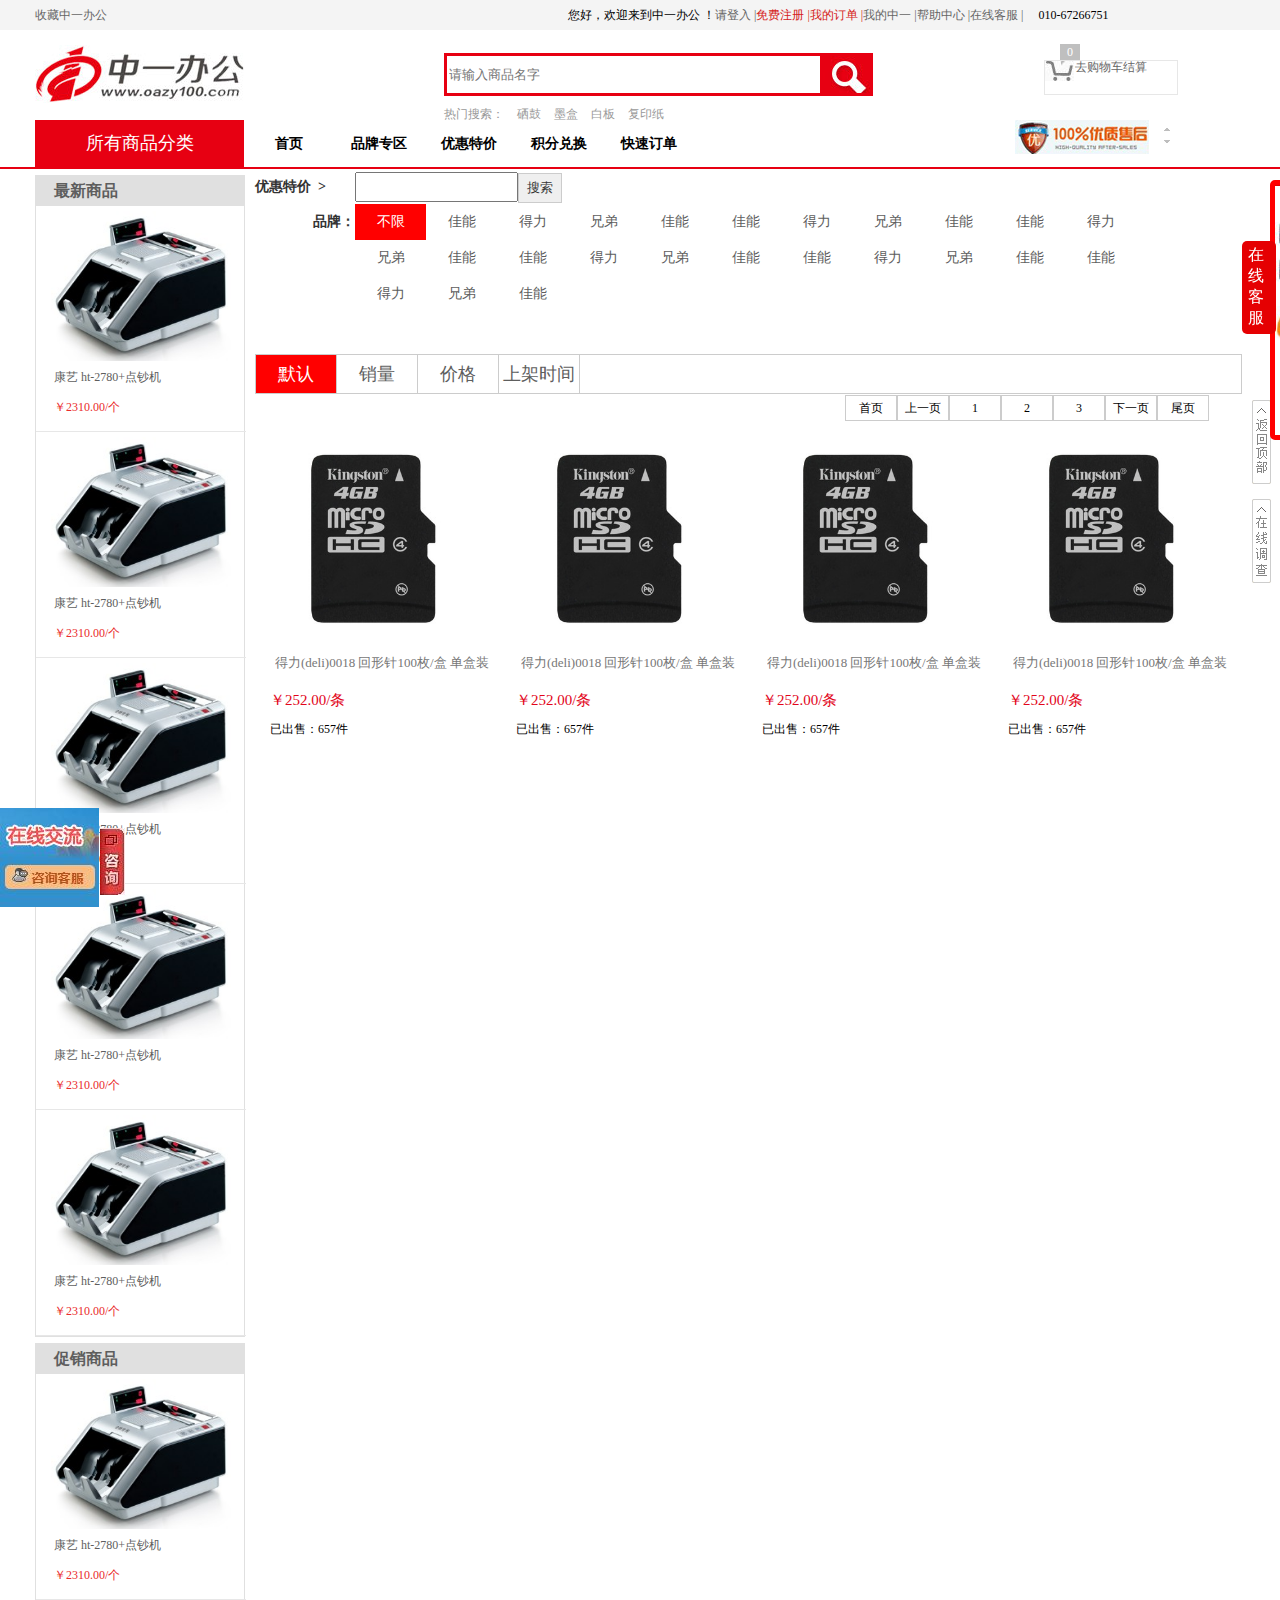
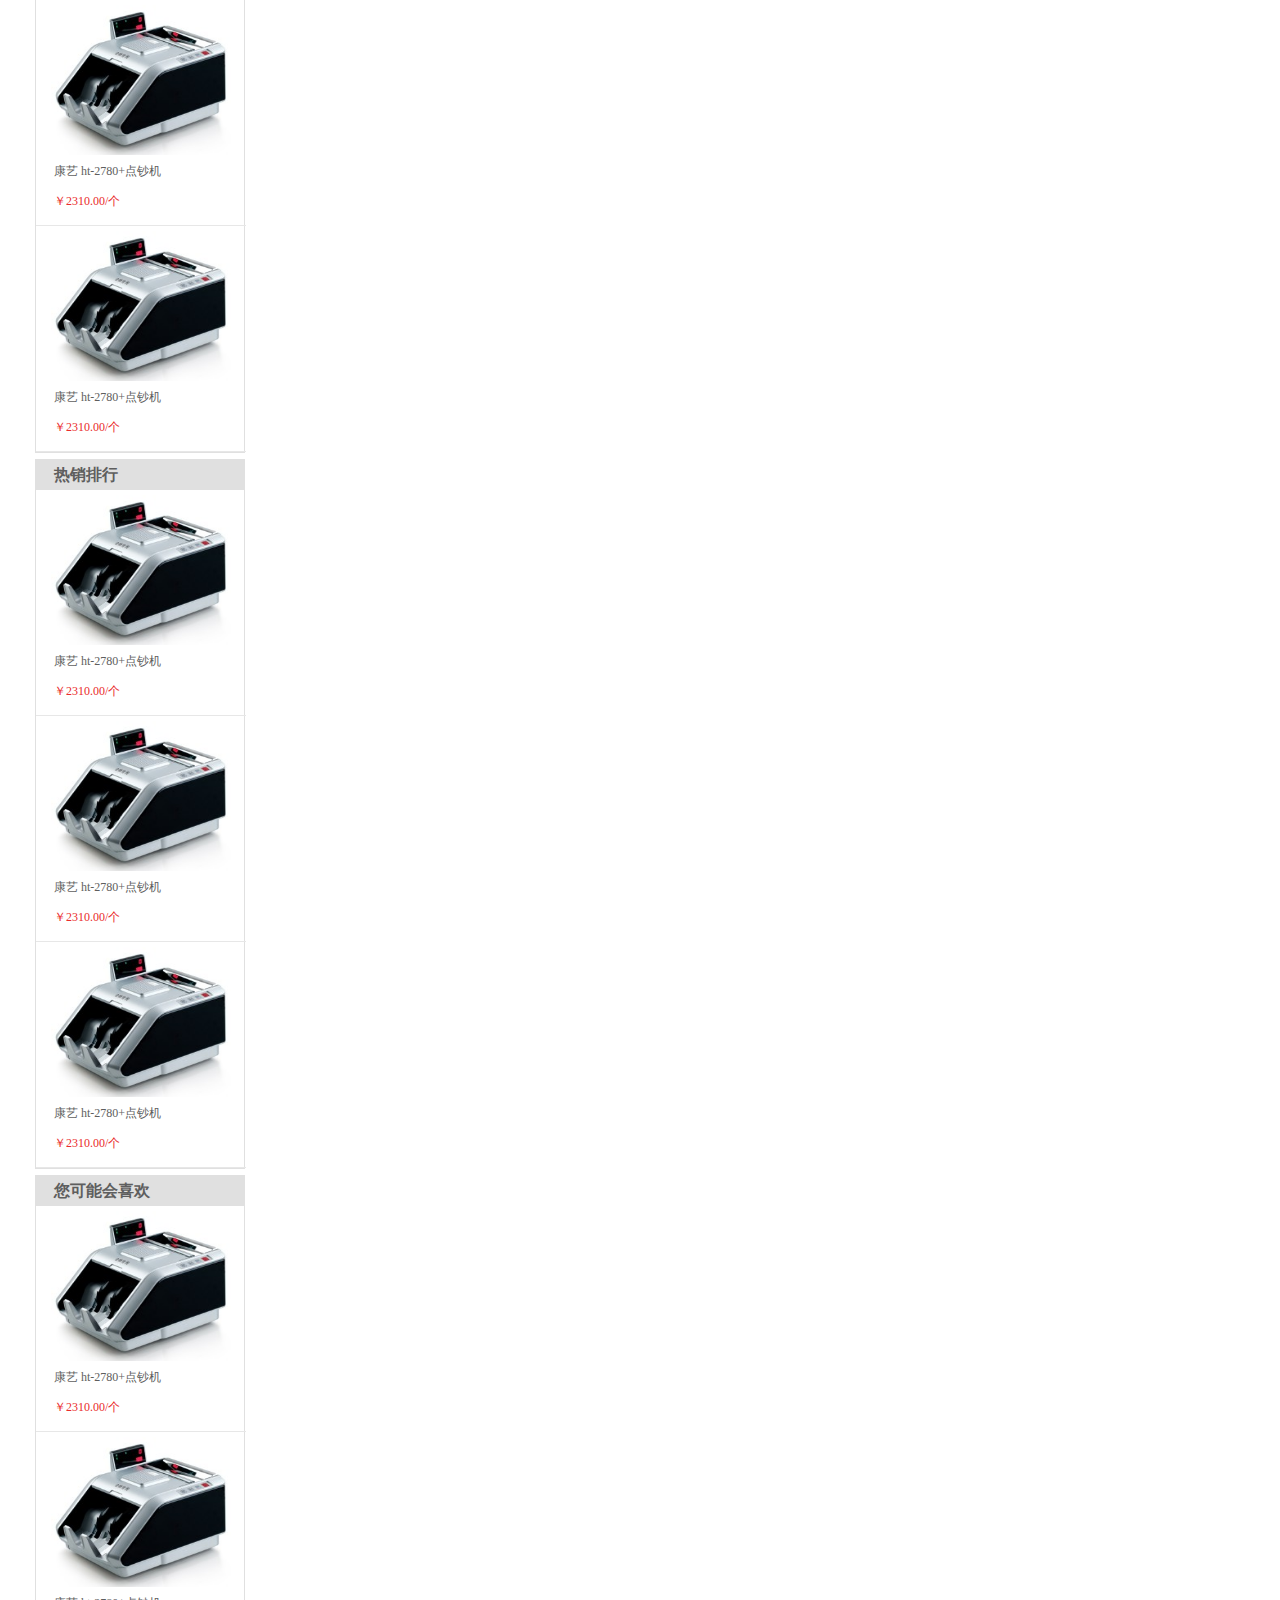
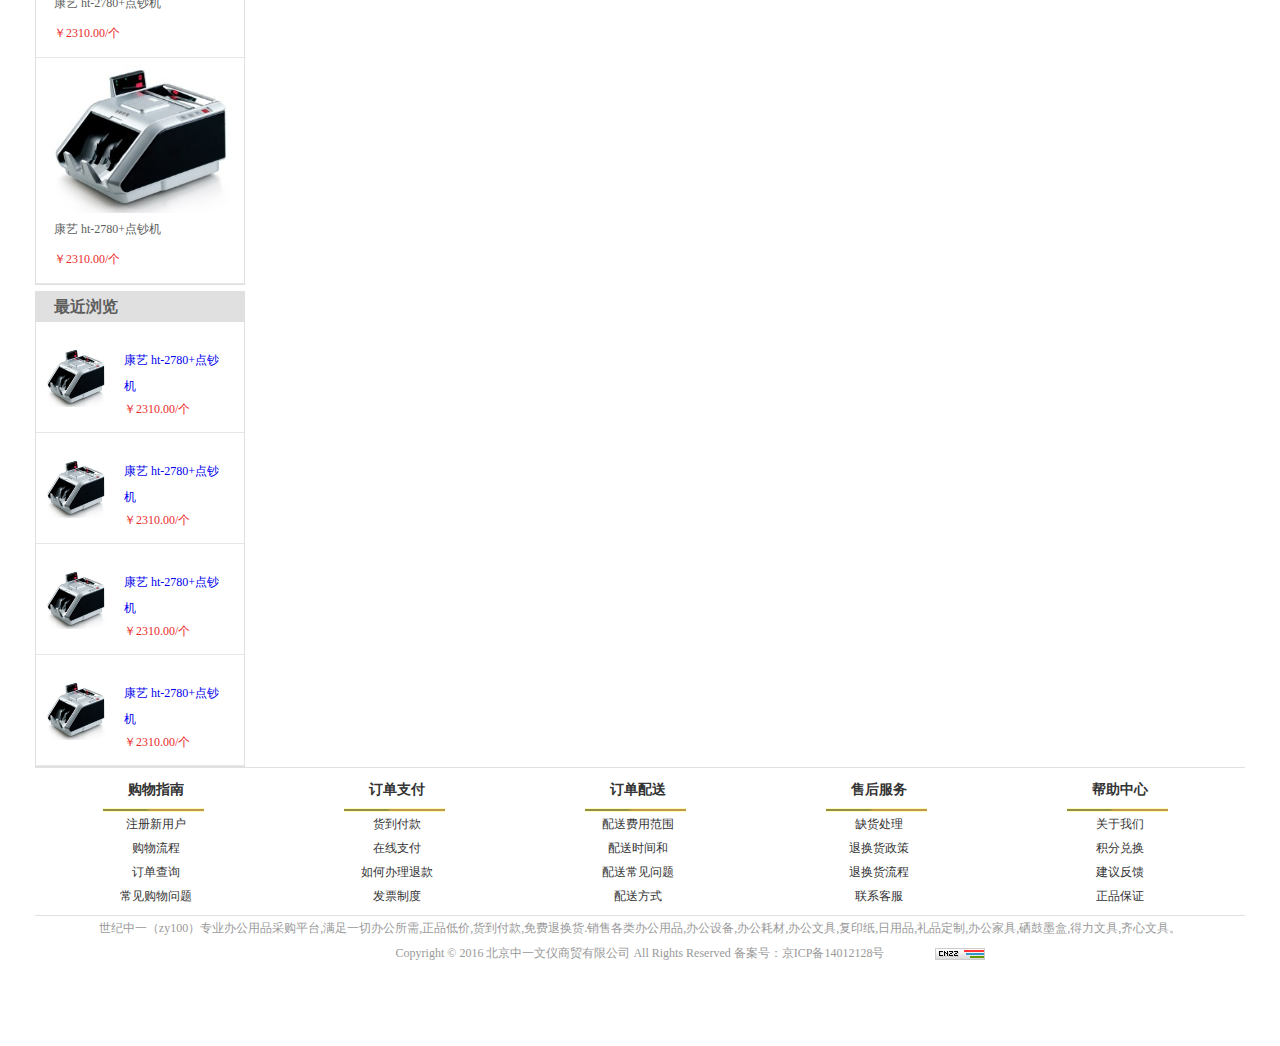
==== commit 7daa4847: "懒加载实现了" ====
--- a/src/html/liebiao.html
+++ b/src/html/liebiao.html
@@ -791,15 +791,15 @@
 					<a class="namee" href="#">得力(deli)0018 回形针100枚/盒 单盒装</a>
 					<p class="price">￥252.00/条</p>
 					<span class="sale">已出售：657件</span>
-					<p>
-						<span class="sl">1</span>
-						<span class="jia"><img class="add" src="../css/img/btn5.jpg"/><img class="jian" src="../css/img/btn6.jpg"/>
-						</span>
-						<div class="goumai">
-							<span class="buy">加入购物车</span>
-							<span class="jiaru"><a href="#">收藏</a></span>
-						</div>
-					</p>
+					<!-- <p>
+						<span class="sl">1</span>
+						<span class="jia"><img class="add" src="../css/img/btn5.jpg"/><img class="jian" src="../css/img/btn6.jpg"/>
+						</span>
+						<div class="goumai">
+							<span class="buy">加入购物车</span>
+							<span class="jiaru"><a href="#">收藏</a></span>
+						</div>
+					</p> -->
 				</li>
 				<li class="two">
 					<a href="#" class="three">
@@ -808,15 +808,15 @@
 					<a class="namee" href="#">得力(deli)0018 回形针100枚/盒 单盒装</a>
 					<p class="price">￥252.00/条</p>
 					<span class="sale">已出售：657件</span>
-					<p>
-						<span class="sl">1</span>
-						<span class="jia"><img class="add" src="../css/img/btn5.jpg"/><img class="jian" src="../css/img/btn6.jpg"/>
-						</span>
-						<div class="goumai">
-							<span class="buy">加入购物车</span>
-							<span class="jiaru"><a href="#">收藏</a></span>
-						</div>
-					</p>
+					<!-- <p>
+						<span class="sl">1</span>
+						<span class="jia"><img class="add" src="../css/img/btn5.jpg"/><img class="jian" src="../css/img/btn6.jpg"/>
+						</span>
+						<div class="goumai">
+							<span class="buy">加入购物车</span>
+							<span class="jiaru"><a href="#">收藏</a></span>
+						</div>
+					</p> -->
 				</li>
 				<li class="two">
 					<a href="#" class="three">
@@ -825,15 +825,15 @@
 					<a class="namee" href="#">得力(deli)0018 回形针100枚/盒 单盒装</a>
 					<p class="price">￥252.00/条</p>
 					<span class="sale">已出售：657件</span>
-					<p>
-						<span class="sl">1</span>
-						<span class="jia"><img class="add" src="../css/img/btn5.jpg"/><img class="jian" src="../css/img/btn6.jpg"/>
-						</span>
-						<div class="goumai">
-							<span class="buy">加入购物车</span>
-							<span class="jiaru"><a href="#">收藏</a></span>
-						</div>
-					</p>
+					<!-- <p>
+						<span class="sl">1</span>
+						<span class="jia"><img class="add" src="../css/img/btn5.jpg"/><img class="jian" src="../css/img/btn6.jpg"/>
+						</span>
+						<div class="goumai">
+							<span class="buy">加入购物车</span>
+							<span class="jiaru"><a href="#">收藏</a></span>
+						</div>
+					</p> -->
 				</li>
 				<li class="two">
 					<a href="#" class="three">
@@ -842,15 +842,15 @@
 					<a class="namee" href="#">得力(deli)0018 回形针100枚/盒 单盒装</a>
 					<p class="price">￥252.00/条</p>
 					<span class="sale">已出售：657件</span>
-					<p>
-						<span class="sl">1</span>
-						<span class="jia"><img class="add" src="../css/img/btn5.jpg"/><img class="jian" src="../css/img/btn6.jpg"/>
-						</span>
-						<div class="goumai">
-							<span class="buy">加入购物车</span>
-							<span class="jiaru"><a href="#">收藏</a></span>
-						</div>
-					</p>
+					<!-- <p>
+						<span class="sl">1</span>
+						<span class="jia"><img class="add" src="../css/img/btn5.jpg"/><img class="jian" src="../css/img/btn6.jpg"/>
+						</span>
+						<div class="goumai">
+							<span class="buy">加入购物车</span>
+							<span class="jiaru"><a href="#">收藏</a></span>
+						</div>
+					</p> -->
 				</li>
 				<!-- <li class="two">
 					<a href="#" class="three">
